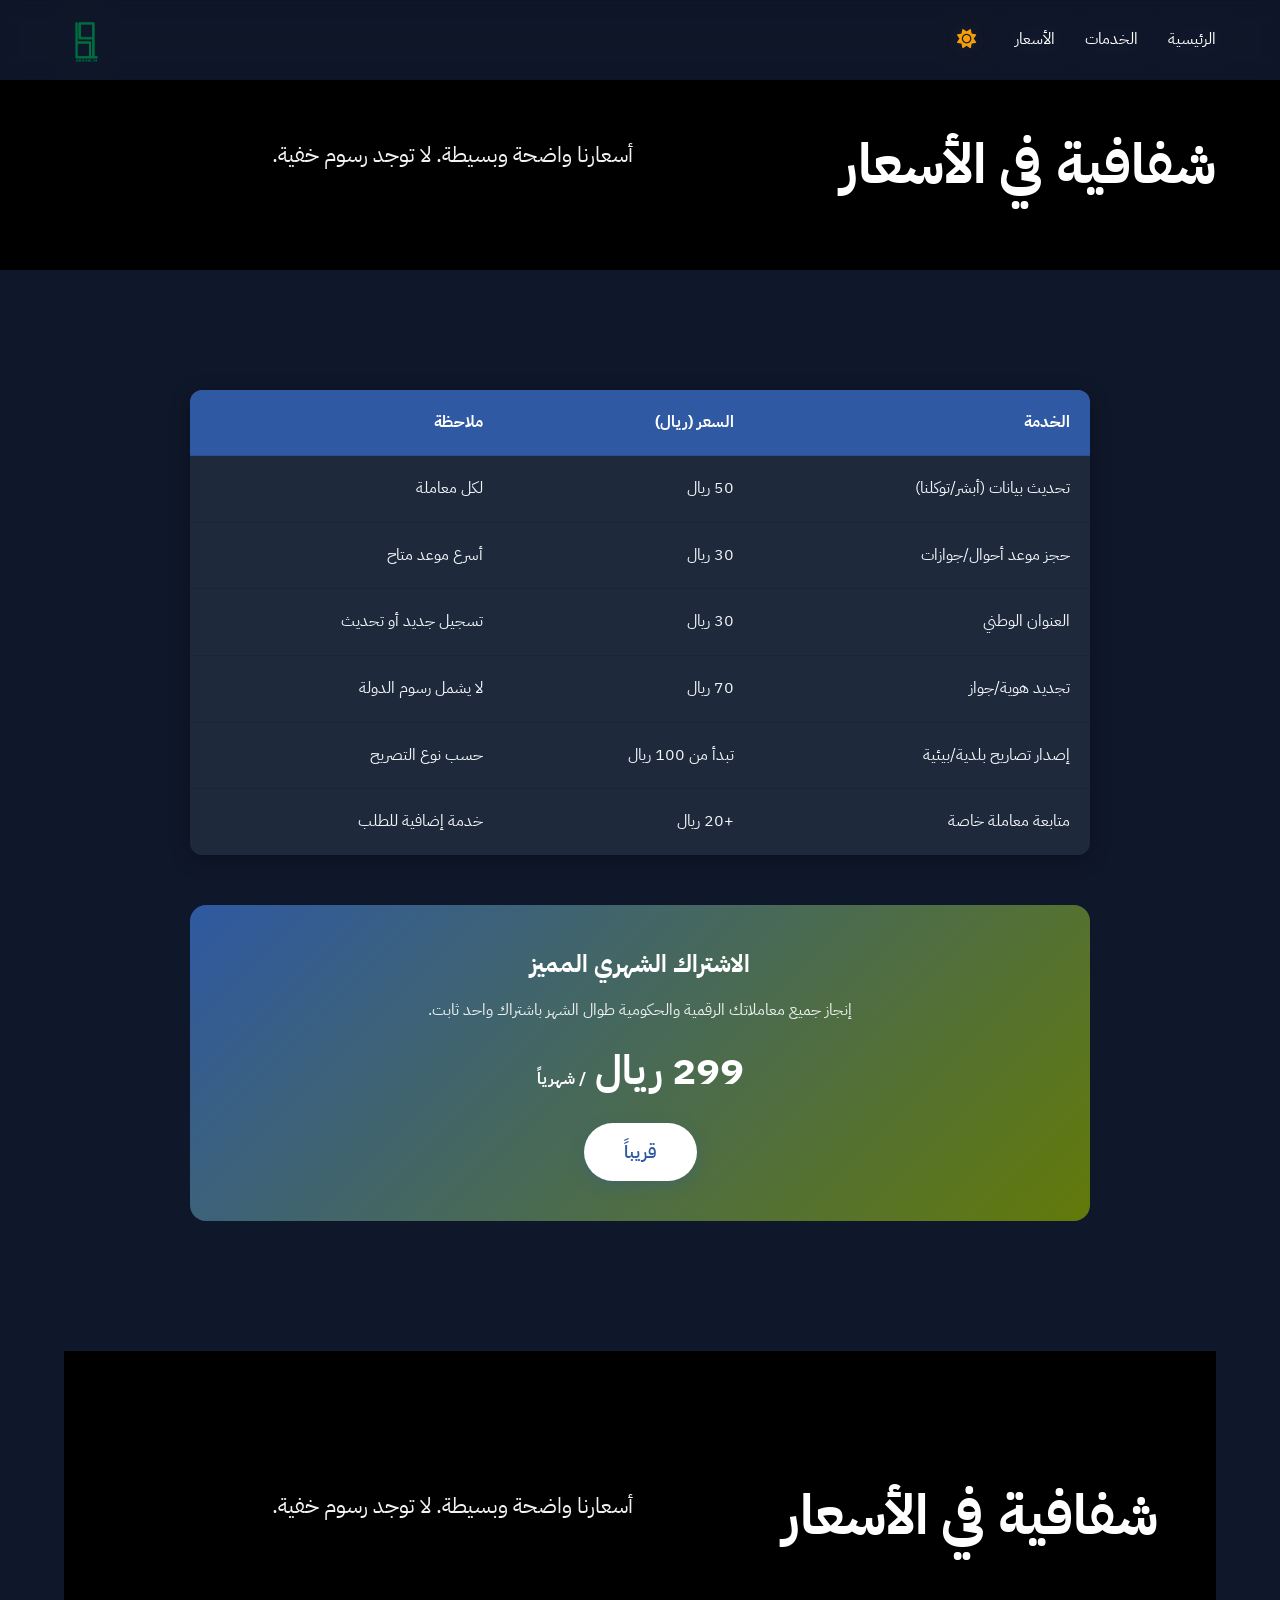
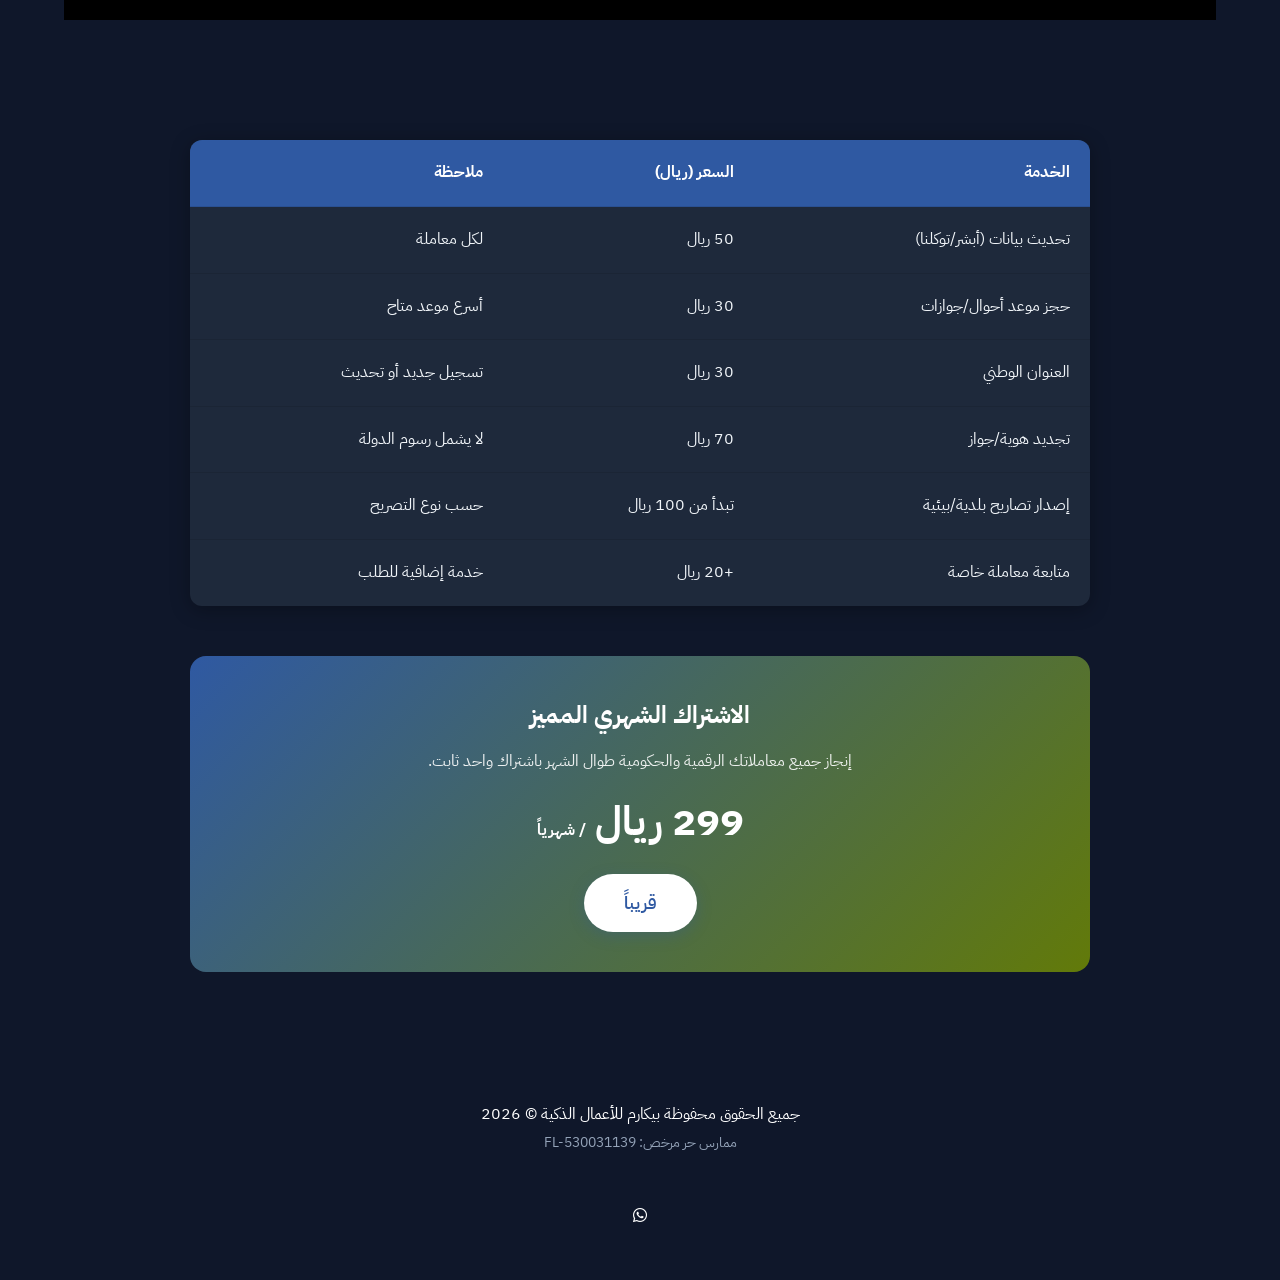
==== pricing.html @ df0f7568 "Initialize project: BICARM Platform MVP" ====
<!DOCTYPE html>
<html lang="ar">
<head>
    <meta charset="UTF-8">
    <meta name="viewport" content="width=device-width, initial-scale=1.0">
    <title>الأسعار | BICARM بيكارم</title>
    <link rel="stylesheet" href="assets/css/style.css">
    <link rel="stylesheet" href="https://cdnjs.cloudflare.com/ajax/libs/font-awesome/6.4.2/css/all.min.css">
    <style>
        table {
            width: 100%;
            border-collapse: collapse;
            margin: 40px 0;
            background: var(--card-bg);
            border-radius: 12px;
            overflow: hidden;
            box-shadow: var(--shadow);
        }
        th, td {
            padding: 20px;
            text-align: right;
            border-bottom: 1px solid rgba(0,0,0,0.1);
            color: var(--text-dark);
        }
        th {
            background-color: var(--primary-blue);
            color: white;
            font-weight: 700;
        }
        tr:last-child td {
            border-bottom: none;
        }
        .subscription-card {
            background: linear-gradient(135deg, var(--primary-blue) 0%, var(--primary-green) 100%);
            color: white;
            padding: 40px;
            border-radius: var(--radius);
            text-align: center;
            margin-top: 50px;
        }
    </style>
</head>
<body>
    <nav>
        <div class="nav-links">
            <a href="index.html">الرئيسية</a>
            <a href="services.html">الخدمات</a>
            <a href="pricing.html">الأسعار</a>
            <button id="theme-toggle" class="theme-toggle-btn" title="تبديل الوضع الليلي">
                <i class="fas fa-moon"></i>
                <i class="fas fa-sun"></i>
            </button>
        </div>
        <a href="index.html" class="logo"><img src="assets/images/logo.png" alt="BICARM بيكارم"></a>
    </nav>

    <section class="hero" style="min-height: auto; padding: 120px 5% 40px;">
        <h1>شفافية في الأسعار</h1>
        <p>أسعارنا واضحة وبسيطة. لا توجد رسوم خفية.</p>
    </section>

    <section id="pricing-table">
        <div style="max-width: 900px; margin: 0 auto;">
            <table>
                <thead>
                    <tr>
                        <th>الخدمة</th>
                        <th>السعر (ريال)</th>
                        <th>ملاحظة</th>
                    </tr>
                </thead>
                <tbody>
                    <tr>
                        <td>تحديث بيانات (أبشر/توكلنا)</td>
                        <td>50 ريال</td>
                        <td>لكل معاملة</td>
                    </tr>
                    <tr>
                        <td>حجز موعد أحوال/جوازات</td>
                        <td>30 ريال</td>
                        <td>أسرع موعد متاح</td>
                    </tr>
                    <tr>
                        <td>العنوان الوطني</td>
                        <td>30 ريال</td>
                        <td>تسجيل جديد أو تحديث</td>
                    </tr>
                    <tr>
                        <td>تجديد هوية/جواز</td>
                        <td>70 ريال</td>
                        <td>لا يشمل رسوم الدولة</td>
                    </tr>
                    <tr>
                        <td>إصدار تصاريح بلدية/بيئية</td>
                        <td>تبدأ من 100 ريال</td>
                        <td>حسب نوع التصريح</td>
                    </tr>
                    <tr>
                        <td>متابعة معاملة خاصة</td>
                        <td>+20 ريال</td>
                        <td>خدمة إضافية للطلب</td>
                    </tr>
                </tbody>
            </table>

            <div class="subscription-card">
                <h2>الاشتراك الشهري المميز</h2>
                <p style="color: rgba(255,255,255,0.9); margin: 15px 0;">إنجاز جميع معاملاتك الرقمية والحكومية طوال الشهر باشتراك واحد ثابت.</p>
                <div style="font-size: 2.5rem; font-weight: 800; margin-bottom: 20px;">299 ريال <span style="font-size: 1rem;">/ شهرياً</span></div>
                <div class="btn btn-primary" style="background: white; color: var(--primary-blue);">قريباً</div>
            </div>
        </div>
    </section>

    <footer>
<!DOCTYPE html>
<html lang="ar">
<head>
    <meta charset="UTF-8">
    <meta name="viewport" content="width=device-width, initial-scale=1.0">
    <title>الأسعار | BICARM بيكارم</title>
    
    <!-- SEO & Social Media Metadata -->
    <meta name="description" content="شفافية في الأسعار لجميع الخدمات الرقمية.">
    <meta property="og:title" content="الأسعار | BICARM بيكارم">
    <meta property="og:image" content="assets/images/logo.png">
    
    <link rel="stylesheet" href="assets/css/style.css">
    <link rel="stylesheet" href="https://cdnjs.cloudflare.com/ajax/libs/font-awesome/6.4.2/css/all.min.css">
    <style>
        table {
            width: 100%;
            border-collapse: collapse;
            margin: 40px 0;
            background: var(--card-bg);
            border-radius: 12px;
            overflow: hidden;
            box-shadow: var(--shadow);
        }
        th, td {
            padding: 20px;
            text-align: right;
            border-bottom: 1px solid rgba(0,0,0,0.1);
            color: var(--text-dark);
        }
        th {
            background-color: var(--primary-blue);
            color: white;
            font-weight: 700;
        }
        tr:last-child td {
            border-bottom: none;
        }
        .subscription-card {
            background: linear-gradient(135deg, var(--primary-blue) 0%, var(--primary-green) 100%);
            color: white;
            padding: 40px;
            border-radius: var(--radius);
            text-align: center;
            margin-top: 50px;
        }
    </style>
</head>
<body>
    <nav>
        <div class="nav-links">
            <a href="index.html">الرئيسية</a>
            <a href="services.html">الخدمات</a>
            <a href="pricing.html">الأسعار</a>
            <button id="theme-toggle" class="theme-toggle-btn" title="تبديل الوضع الليلي">
                <i class="fas fa-moon"></i>
                <i class="fas fa-sun"></i>
            </button>
        </div>
        <a href="index.html" class="logo"><img src="assets/images/logo.png" alt="BICARM بيكارم"></a>
    </nav>

    <section class="hero" style="min-height: auto; padding: 120px 5% 40px;">
        <h1>شفافية في الأسعار</h1>
        <p>أسعارنا واضحة وبسيطة. لا توجد رسوم خفية.</p>
    </section>

    <section id="pricing-table">
        <div style="max-width: 900px; margin: 0 auto;">
            <table>
                <thead>
                    <tr>
                        <th>الخدمة</th>
                        <th>السعر (ريال)</th>
                        <th>ملاحظة</th>
                    </tr>
                </thead>
                <tbody>
                    <tr>
                        <td>تحديث بيانات (أبشر/توكلنا)</td>
                        <td>50 ريال</td>
                        <td>لكل معاملة</td>
                    </tr>
                    <tr>
                        <td>حجز موعد أحوال/جوازات</td>
                        <td>30 ريال</td>
                        <td>أسرع موعد متاح</td>
                    </tr>
                    <tr>
                        <td>العنوان الوطني</td>
                        <td>30 ريال</td>
                        <td>تسجيل جديد أو تحديث</td>
                    </tr>
                    <tr>
                        <td>تجديد هوية/جواز</td>
                        <td>70 ريال</td>
                        <td>لا يشمل رسوم الدولة</td>
                    </tr>
                    <tr>
                        <td>إصدار تصاريح بلدية/بيئية</td>
                        <td>تبدأ من 100 ريال</td>
                        <td>حسب نوع التصريح</td>
                    </tr>
                    <tr>
                        <td>متابعة معاملة خاصة</td>
                        <td>+20 ريال</td>
                        <td>خدمة إضافية للطلب</td>
                    </tr>
                </tbody>
            </table>

            <div class="subscription-card">
                <h2>الاشتراك الشهري المميز</h2>
                <p style="color: rgba(255,255,255,0.9); margin: 15px 0;">إنجاز جميع معاملاتك الرقمية والحكومية طوال الشهر باشتراك واحد ثابت.</p>
                <div style="font-size: 2.5rem; font-weight: 800; margin-bottom: 20px;">299 ريال <span style="font-size: 1rem;">/ شهرياً</span></div>
                <div class="btn btn-primary" style="background: white; color: var(--primary-blue);">قريباً</div>
            </div>
        </div>
    </section>

    <footer>
        <div class="footer-content">
            <p>جميع الحقوق محفوظة بيكارم للأعمال الذكية © 2026</p>
            <p style="font-size: 0.85rem; color: #94a3b8; margin-top: 5px;">ممارس حر مرخص: FL-530031139</p>
        </div>
    </footer>

    <script src="assets/js/main.js"></script>
    <a href="https://api.whatsapp.com/send?phone=966510072172&text=السلام%20عليكم%20بيكارم،%20أريد%20الاستفسار%20عن%20خدمة" class="whatsapp-float" target="_blank" title="تواصل معنا عبر الواتساب">
        <i class="fab fa-whatsapp"></i>
    </a>
</body>
</html>
---- assets/css/style.css ----
@import url('https://fonts.googleapis.com/css2?family=IBM+Plex+Sans+Arabic:wght@300;400;500;600;700&display=swap');

:root {
    --primary-blue: #2F59A2;
    --primary-green: #627A09;
    --accent-blue: #6D8BBD;
    --accent-green: #95A558;
    --light-bg: #0f172a; /* Default Dark Background */
    --white: #ffffff;
    --card-bg: #1e293b; /* Default Dark Card */
    --text-dark: #f1f5f9; /* Default Light Text */
    --text-light: #94a3b8;
    --glass-bg: rgba(15, 23, 42, 0.9);
    --shadow: 0 4px 20px rgba(0, 0, 0, 0.3);
    --shadow-hover: 0 10px 30px rgba(0, 0, 0, 0.4);
    --radius: 16px;
    --transition: all 0.3s cubic-bezier(0.4, 0, 0.2, 1);
}

[data-theme="light"] {
    --light-bg: #f8fafc;
    --card-bg: #ffffff;
    --text-dark: #1e293b;
    --text-light: #64748b;
    --glass-bg: rgba(255, 255, 255, 0.85);
    --shadow: 0 4px 20px rgba(0, 0, 0, 0.08);
    --shadow-hover: 0 10px 30px rgba(0, 0, 0, 0.12);
}

* {
    margin: 0;
    padding: 0;
    box-sizing: border-box;
}

body {
    font-family: 'IBM Plex Sans Arabic', sans-serif;
    direction: rtl;
    background-color: var(--light-bg);
    color: var(--text-dark);
    line-height: 1.6;
    overflow-x: hidden;
}

a {
    text-decoration: none;
    color: inherit;
    transition: var(--transition);
}

nav {
    position: fixed;
    top: 0;
    left: 0;
    right: 0;
    height: 80px;
    background: var(--glass-bg);
    backdrop-filter: blur(10px);
    display: flex;
    align-items: center;
    justify-content: space-between;
    padding: 0 5%;
    z-index: 1000;
    box-shadow: 0 2px 10px rgba(0,0,0,0.05);
    /* In RTL, items flow Right to Left. First item is Right, Second is Left. */
}

.logo img {
    height: 45px;
    width: auto;
    object-fit: contain;
    display: block;
}

.nav-links {
    display: flex;
    gap: 30px;
    align-items: center;
}

.logo img {
    height: 45px;
    width: auto;
    object-fit: contain;
    display: block;
}

.nav-links a:hover {
    color: var(--primary-blue);
}

/* --- Theme Toggle --- */
.theme-toggle-btn {
    background: none;
    border: none;
    color: var(--text-dark);
    font-size: 1.2rem;
    cursor: pointer;
    padding: 8px;
    border-radius: 50%;
    display: flex;
    align-items: center;
    justify-content: center;
    transition: var(--transition);
    border: 1px solid rgba(0,0,0,0.1);
}

[data-theme="light"] .theme-toggle-btn {
    border-color: rgba(0,0,0,0.1);
}

.theme-toggle-btn:hover {
    background: rgba(0,0,0,0.05);
}

[data-theme="light"] .theme-toggle-btn:hover {
    background: rgba(0,0,0,0.05);
}

.theme-toggle-btn .fa-sun { display: block; color: #f59e0b; }
.theme-toggle-btn .fa-moon { display: none; }

[data-theme="light"] .theme-toggle-btn .fa-sun { display: none; }
[data-theme="light"] .theme-toggle-btn .fa-moon { display: block; color: var(--text-dark); }

/* --- Hero Section --- */
.hero {
    padding: 180px 5% 120px;
    background: #000; /* Fallback */
    text-align: center;
    position: relative;
    overflow: hidden;
    min-height: 90vh; /* Premium tall hero */
    display: flex;
    align-items: center;
    justify-content: center;
}

.video-background {
    position: absolute;
    top: 50%;
    left: 50%;
    min-width: 100%;
    min-height: 100%;
    width: auto;
    height: auto;
    z-index: 1;
    transform: translate(-50%, -50%);
    pointer-events: none;
}

.video-background iframe {
    position: absolute;
    top: 0;
    left: 0;
    width: 100%;
    height: 100%;
    border: none;
}

@media (min-aspect-ratio: 16/9) {
    .video-background iframe {
        width: 100vw;
        height: 56.25vw;
    }
}

@media (max-aspect-ratio: 16/9) {
    .video-background iframe {
        width: 177.78vh;
        height: 100vh;
    }
}

.hero-overlay {
    position: absolute;
    top: 0;
    left: 0;
    width: 100%;
    height: 100%;
    background: linear-gradient(rgba(15, 23, 42, 0.8), rgba(15, 23, 42, 0.4));
    z-index: 2;
}

.hero-content {
    position: relative;
    z-index: 3;
    width: 100%;
}

.hero h1 {
    font-size: 3.5rem;
    font-weight: 700;
    margin-bottom: 20px;
    color: #ffffff;
    text-shadow: 0 4px 15px rgba(0,0,0,0.5);
}

.hero p {
    font-size: 1.4rem;
    color: rgba(255, 255, 255, 0.95);
    max-width: 850px;
    margin: 0 auto 40px;
    text-shadow: 0 2px 10px rgba(0,0,0,0.2);
}

/* --- Buttons --- */
.btn {
    display: inline-block;
    padding: 15px 40px;
    border-radius: 50px;
    font-weight: 600;
    cursor: pointer;
    transition: var(--transition);
    border: none;
    font-size: 1.1rem;
    text-align: center;
}

.btn-primary {
    background-color: var(--primary-blue);
    color: var(--white);
    box-shadow: 0 4px 15px rgba(47, 89, 162, 0.3);
}

.btn-primary:hover {
    transform: translateY(-3px);
    box-shadow: 0 8px 25px rgba(47, 89, 162, 0.4);
}

.btn-green {
    background-color: var(--primary-green);
    color: var(--white);
    box-shadow: 0 4px 15px rgba(98, 122, 9, 0.3);
}

.btn-green:hover {
    transform: translateY(-3px);
    box-shadow: 0 8px 25px rgba(98, 122, 9, 0.4);
}

.btn-large {
    padding: 20px 50px;
    font-size: 1.4rem;
}

/* --- Raed Badge (Trust Section) --- */
.trust-banner {
    background: var(--card-bg);
    padding: 20px 5%;
    display: flex;
    justify-content: center;
    align-items: center;
    gap: 40px;
    border-bottom: 1px solid rgba(0,0,0,0.05);
}

[data-theme="dark"] .trust-banner {
    border-color: rgba(255,255,255,0.05);
}

.raed-badge, .maroof-badge {
    display: flex;
    align-items: center;
    gap: 15px;
    padding: 10px 25px;
    border-radius: 50px;
    font-weight: 700;
    transition: var(--transition);
}

[data-theme="light"] .raed-badge {
    background: linear-gradient(135deg, #f0fdf4 0%, #dcfce7 100%);
    border-color: #86efac;
    color: #166534;
}

.raed-badge {
    background: linear-gradient(135deg, #064e3b 0%, #065f46 100%);
    border: 1px solid #059669;
    color: #ecfdf5;
}

[data-theme="light"] .maroof-badge {
    background: linear-gradient(135deg, #fffbeb 0%, #fef3c7 100%);
    border-color: #fcd34d;
    color: #92400e;
}

.maroof-badge {
    background: linear-gradient(135deg, #78350f 0%, #92400e 100%);
    border: 1px solid #d97706;
    color: #fffbeb;
}

.raed-badge:hover, .maroof-badge:hover {
    transform: scale(1.05);
    box-shadow: 0 4px 15px rgba(0, 0, 0, 0.05);
}

.raed-badge i { color: #22c55e; }
.maroof-badge i { color: #f59e0b; }
section {
    padding: 80px 5%;
}

.section-title {
    text-align: center;
    font-size: 2.2rem;
    font-weight: 700;
    margin-bottom: 50px;
    position: relative;
    color: var(--accent-blue);
}

[data-theme="light"] .section-title {
    color: var(--primary-blue);
}

.section-title::after {
    content: '';
    display: block;
    width: 60px;
    height: 4px;
    background: var(--primary-green);
    margin: 10px auto 0;
    border-radius: 2px;
}

/* --- Feature Cards / Service Cards --- */
.grid {
    display: grid;
    grid-template-columns: repeat(auto-fit, minmax(300px, 1fr));
    gap: 30px;
}

.card {
    background: var(--card-bg);
    padding: 40px;
    border-radius: var(--radius);
    box-shadow: var(--shadow);
    transition: var(--transition);
    border: 1px solid rgba(255,255,255,0.05);
}

[data-theme="light"] .card {
    background: var(--card-bg);
    border-color: rgba(0,0,0,0.05);
}

.card:hover {
    transform: translateY(-10px);
    box-shadow: var(--shadow-hover);
}

.card h3 {
    margin-bottom: 15px;
    color: var(--accent-blue);
}

[data-theme="light"] .card h3 {
    color: var(--primary-blue);
}

.card .price {
    font-size: 1.5rem;
    font-weight: 700;
    color: var(--primary-green);
    margin: 20px 0;
}

/* --- How it Works --- */
.steps {
    display: flex;
    justify-content: center;
    gap: 40px;
    flex-wrap: wrap;
}

.step {
    flex: 1;
    min-width: 250px;
    text-align: center;
    position: relative;
}

.step-num {
    width: 60px;
    height: 60px;
    background: var(--primary-blue);
    color: white;
    font-size: 1.5rem;
    font-weight: 700;
    border-radius: 50%;
    display: flex;
    align-items: center;
    justify-content: center;
    margin: 0 auto 20px;
}

/* --- Form --- */
.form-container {
    max-width: 600px;
    margin: 0 auto;
    background: var(--card-bg);
    padding: 40px;
    border-radius: var(--radius);
    box-shadow: var(--shadow);
}

.form-group {
    margin-bottom: 25px;
}

.form-group label {
    display: block;
    margin-bottom: 8px;
    font-weight: 600;
}

.form-group input, .form-group textarea, .form-group select {
    width: 100%;
    padding: 15px;
    border: 1px solid rgba(255,255,255,0.1);
    background: var(--light-bg);
    color: var(--text-dark);
    border-radius: 12px;
    font-size: 1rem;
    font-family: inherit;
    transition: var(--transition);
}

[data-theme="light"] .form-group input, 
[data-theme="light"] .form-group textarea, 
[data-theme="light"] .form-group select {
    border-color: rgba(0,0,0,0.1);
}

.form-group input:focus {
    outline: none;
    border-color: var(--primary-blue);
}

/* --- Upsell Section --- */
.upsell {
    background: var(--light-bg);
    padding: 20px;
    border-radius: 12px;
    margin-bottom: 25px;
    border-right: 4px solid var(--primary-green);
    border: 1px solid rgba(255,255,255,0.05);
}

[data-theme="light"] .upsell {
    border-color: rgba(0,0,0,0.05);
}

/* --- Trust elements --- */
.trust-badge {
    display: flex;
    align-items: center;
    gap: 10px;
    font-size: 0.9rem;
    color: var(--text-light);
    margin-top: 10px;
}

/* --- Footer --- */
footer {
    background: #0f172a;
    color: white;
    padding: 50px 5%;
    text-align: center;
}

.footer-content {
    max-width: 1200px;
    margin: 0 auto;
}

.footer-links {
    margin: 20px 0;
    display: flex;
    justify-content: center;
    gap: 20px;
}

/* --- Responsive --- */
@media (max-width: 768px) {
    nav {
        height: 70px;
        padding: 0 3%;
    }

/* --- Responsive --- */
@media (max-width: 768px) {
    nav {
        height: 70px;
        padding: 0 3%;
    }

    .nav-links {
        gap: 15px;
    }

    .nav-links a:not(.btn) {
        display: none; /* Hide text links */
    }

    .nav-links a.btn {
        display: inline-block !important; /* Ensure Order button is ALWAYS visible */
        padding: 10px 15px;
        font-size: 0.9rem;
    }

    .hero {
        padding: 120px 5% 60px;
    }

    .hero h1 {
        font-size: 2.2rem;
    }

    .hero p {
        font-size: 1.1rem;
    }

    .hero {
        min-height: 70vh;
        padding: 120px 5% 60px;
        background: #000;
    }

    .btn-large {
        padding: 15px 30px;
        font-size: 1.2rem;
        width: 100%;
        margin-bottom: 10px;
    }

    .hero-buttons {
        display: flex;
        flex-direction: column;
    }

    .btn-green {
        margin-right: 0 !important;
    }

    .trust-banner {
        flex-direction: column; /* Stack badges vertically */
        gap: 10px;
        padding: 20px;
    }
}

/* --- Floating WhatsApp Button --- */
.whatsapp-float {
    position: fixed;
    bottom: 30px;
    right: 30px;
    width: 65px;
    height: 65px;
    background-color: #25d366;
    color: #FFF;
    border-radius: 50px;
    text-align: center;
    font-size: 30px;
    box-shadow: 0 4px 20px rgba(0,0,0,0.3);
    z-index: 9999;
    display: flex;
    align-items: center;
    justify-content: center;
    transition: var(--transition);
    animation: pulse-whatsapp 2s infinite;
}

.whatsapp-float:hover {
    transform: scale(1.1) translateY(-5px);
    color: #FFF;
    filter: brightness(1.1);
}

@keyframes pulse-whatsapp {
    0% {
        box-shadow: 0 0 0 0 rgba(37, 211, 102, 0.7);
    }
    70% {
        box-shadow: 0 0 0 20px rgba(37, 211, 102, 0);
    }
    100% {
        box-shadow: 0 0 0 0 rgba(37, 211, 102, 0);
    }
}

@media (max-width: 768px) {
    .whatsapp-float {
        bottom: 20px;
        right: 20px;
        width: 55px;
        height: 55px;
        font-size: 25px;
    }
}

    .raed-badge, .maroof-badge {
        font-size: 0.8rem;
        padding: 8px 15px;
        width: 100%;
        justify-content: center;
    }

    section {
        padding: 60px 5%;
    }

    .section-title {
        font-size: 1.8rem;
    }
}
---- assets/css/style.css ----
@import url('https://fonts.googleapis.com/css2?family=IBM+Plex+Sans+Arabic:wght@300;400;500;600;700&display=swap');

:root {
    --primary-blue: #2F59A2;
    --primary-green: #627A09;
    --accent-blue: #6D8BBD;
    --accent-green: #95A558;
    --light-bg: #0f172a; /* Default Dark Background */
    --white: #ffffff;
    --card-bg: #1e293b; /* Default Dark Card */
    --text-dark: #f1f5f9; /* Default Light Text */
    --text-light: #94a3b8;
    --glass-bg: rgba(15, 23, 42, 0.9);
    --shadow: 0 4px 20px rgba(0, 0, 0, 0.3);
    --shadow-hover: 0 10px 30px rgba(0, 0, 0, 0.4);
    --radius: 16px;
    --transition: all 0.3s cubic-bezier(0.4, 0, 0.2, 1);
}

[data-theme="light"] {
    --light-bg: #f8fafc;
    --card-bg: #ffffff;
    --text-dark: #1e293b;
    --text-light: #64748b;
    --glass-bg: rgba(255, 255, 255, 0.85);
    --shadow: 0 4px 20px rgba(0, 0, 0, 0.08);
    --shadow-hover: 0 10px 30px rgba(0, 0, 0, 0.12);
}

* {
    margin: 0;
    padding: 0;
    box-sizing: border-box;
}

body {
    font-family: 'IBM Plex Sans Arabic', sans-serif;
    direction: rtl;
    background-color: var(--light-bg);
    color: var(--text-dark);
    line-height: 1.6;
    overflow-x: hidden;
}

a {
    text-decoration: none;
    color: inherit;
    transition: var(--transition);
}

nav {
    position: fixed;
    top: 0;
    left: 0;
    right: 0;
    height: 80px;
    background: var(--glass-bg);
    backdrop-filter: blur(10px);
    display: flex;
    align-items: center;
    justify-content: space-between;
    padding: 0 5%;
    z-index: 1000;
    box-shadow: 0 2px 10px rgba(0,0,0,0.05);
    /* In RTL, items flow Right to Left. First item is Right, Second is Left. */
}

.logo img {
    height: 45px;
    width: auto;
    object-fit: contain;
    display: block;
}

.nav-links {
    display: flex;
    gap: 30px;
    align-items: center;
}

.logo img {
    height: 45px;
    width: auto;
    object-fit: contain;
    display: block;
}

.nav-links a:hover {
    color: var(--primary-blue);
}

/* --- Theme Toggle --- */
.theme-toggle-btn {
    background: none;
    border: none;
    color: var(--text-dark);
    font-size: 1.2rem;
    cursor: pointer;
    padding: 8px;
    border-radius: 50%;
    display: flex;
    align-items: center;
    justify-content: center;
    transition: var(--transition);
    border: 1px solid rgba(0,0,0,0.1);
}

[data-theme="light"] .theme-toggle-btn {
    border-color: rgba(0,0,0,0.1);
}

.theme-toggle-btn:hover {
    background: rgba(0,0,0,0.05);
}

[data-theme="light"] .theme-toggle-btn:hover {
    background: rgba(0,0,0,0.05);
}

.theme-toggle-btn .fa-sun { display: block; color: #f59e0b; }
.theme-toggle-btn .fa-moon { display: none; }

[data-theme="light"] .theme-toggle-btn .fa-sun { display: none; }
[data-theme="light"] .theme-toggle-btn .fa-moon { display: block; color: var(--text-dark); }

/* --- Hero Section --- */
.hero {
    padding: 180px 5% 120px;
    background: #000; /* Fallback */
    text-align: center;
    position: relative;
    overflow: hidden;
    min-height: 90vh; /* Premium tall hero */
    display: flex;
    align-items: center;
    justify-content: center;
}

.video-background {
    position: absolute;
    top: 50%;
    left: 50%;
    min-width: 100%;
    min-height: 100%;
    width: auto;
    height: auto;
    z-index: 1;
    transform: translate(-50%, -50%);
    pointer-events: none;
}

.video-background iframe {
    position: absolute;
    top: 0;
    left: 0;
    width: 100%;
    height: 100%;
    border: none;
}

@media (min-aspect-ratio: 16/9) {
    .video-background iframe {
        width: 100vw;
        height: 56.25vw;
    }
}

@media (max-aspect-ratio: 16/9) {
    .video-background iframe {
        width: 177.78vh;
        height: 100vh;
    }
}

.hero-overlay {
    position: absolute;
    top: 0;
    left: 0;
    width: 100%;
    height: 100%;
    background: linear-gradient(rgba(15, 23, 42, 0.8), rgba(15, 23, 42, 0.4));
    z-index: 2;
}

.hero-content {
    position: relative;
    z-index: 3;
    width: 100%;
}

.hero h1 {
    font-size: 3.5rem;
    font-weight: 700;
    margin-bottom: 20px;
    color: #ffffff;
    text-shadow: 0 4px 15px rgba(0,0,0,0.5);
}

.hero p {
    font-size: 1.4rem;
    color: rgba(255, 255, 255, 0.95);
    max-width: 850px;
    margin: 0 auto 40px;
    text-shadow: 0 2px 10px rgba(0,0,0,0.2);
}

/* --- Buttons --- */
.btn {
    display: inline-block;
    padding: 15px 40px;
    border-radius: 50px;
    font-weight: 600;
    cursor: pointer;
    transition: var(--transition);
    border: none;
    font-size: 1.1rem;
    text-align: center;
}

.btn-primary {
    background-color: var(--primary-blue);
    color: var(--white);
    box-shadow: 0 4px 15px rgba(47, 89, 162, 0.3);
}

.btn-primary:hover {
    transform: translateY(-3px);
    box-shadow: 0 8px 25px rgba(47, 89, 162, 0.4);
}

.btn-green {
    background-color: var(--primary-green);
    color: var(--white);
    box-shadow: 0 4px 15px rgba(98, 122, 9, 0.3);
}

.btn-green:hover {
    transform: translateY(-3px);
    box-shadow: 0 8px 25px rgba(98, 122, 9, 0.4);
}

.btn-large {
    padding: 20px 50px;
    font-size: 1.4rem;
}

/* --- Raed Badge (Trust Section) --- */
.trust-banner {
    background: var(--card-bg);
    padding: 20px 5%;
    display: flex;
    justify-content: center;
    align-items: center;
    gap: 40px;
    border-bottom: 1px solid rgba(0,0,0,0.05);
}

[data-theme="dark"] .trust-banner {
    border-color: rgba(255,255,255,0.05);
}

.raed-badge, .maroof-badge {
    display: flex;
    align-items: center;
    gap: 15px;
    padding: 10px 25px;
    border-radius: 50px;
    font-weight: 700;
    transition: var(--transition);
}

[data-theme="light"] .raed-badge {
    background: linear-gradient(135deg, #f0fdf4 0%, #dcfce7 100%);
    border-color: #86efac;
    color: #166534;
}

.raed-badge {
    background: linear-gradient(135deg, #064e3b 0%, #065f46 100%);
    border: 1px solid #059669;
    color: #ecfdf5;
}

[data-theme="light"] .maroof-badge {
    background: linear-gradient(135deg, #fffbeb 0%, #fef3c7 100%);
    border-color: #fcd34d;
    color: #92400e;
}

.maroof-badge {
    background: linear-gradient(135deg, #78350f 0%, #92400e 100%);
    border: 1px solid #d97706;
    color: #fffbeb;
}

.raed-badge:hover, .maroof-badge:hover {
    transform: scale(1.05);
    box-shadow: 0 4px 15px rgba(0, 0, 0, 0.05);
}

.raed-badge i { color: #22c55e; }
.maroof-badge i { color: #f59e0b; }
section {
    padding: 80px 5%;
}

.section-title {
    text-align: center;
    font-size: 2.2rem;
    font-weight: 700;
    margin-bottom: 50px;
    position: relative;
    color: var(--accent-blue);
}

[data-theme="light"] .section-title {
    color: var(--primary-blue);
}

.section-title::after {
    content: '';
    display: block;
    width: 60px;
    height: 4px;
    background: var(--primary-green);
    margin: 10px auto 0;
    border-radius: 2px;
}

/* --- Feature Cards / Service Cards --- */
.grid {
    display: grid;
    grid-template-columns: repeat(auto-fit, minmax(300px, 1fr));
    gap: 30px;
}

.card {
    background: var(--card-bg);
    padding: 40px;
    border-radius: var(--radius);
    box-shadow: var(--shadow);
    transition: var(--transition);
    border: 1px solid rgba(255,255,255,0.05);
}

[data-theme="light"] .card {
    background: var(--card-bg);
    border-color: rgba(0,0,0,0.05);
}

.card:hover {
    transform: translateY(-10px);
    box-shadow: var(--shadow-hover);
}

.card h3 {
    margin-bottom: 15px;
    color: var(--accent-blue);
}

[data-theme="light"] .card h3 {
    color: var(--primary-blue);
}

.card .price {
    font-size: 1.5rem;
    font-weight: 700;
    color: var(--primary-green);
    margin: 20px 0;
}

/* --- How it Works --- */
.steps {
    display: flex;
    justify-content: center;
    gap: 40px;
    flex-wrap: wrap;
}

.step {
    flex: 1;
    min-width: 250px;
    text-align: center;
    position: relative;
}

.step-num {
    width: 60px;
    height: 60px;
    background: var(--primary-blue);
    color: white;
    font-size: 1.5rem;
    font-weight: 700;
    border-radius: 50%;
    display: flex;
    align-items: center;
    justify-content: center;
    margin: 0 auto 20px;
}

/* --- Form --- */
.form-container {
    max-width: 600px;
    margin: 0 auto;
    background: var(--card-bg);
    padding: 40px;
    border-radius: var(--radius);
    box-shadow: var(--shadow);
}

.form-group {
    margin-bottom: 25px;
}

.form-group label {
    display: block;
    margin-bottom: 8px;
    font-weight: 600;
}

.form-group input, .form-group textarea, .form-group select {
    width: 100%;
    padding: 15px;
    border: 1px solid rgba(255,255,255,0.1);
    background: var(--light-bg);
    color: var(--text-dark);
    border-radius: 12px;
    font-size: 1rem;
    font-family: inherit;
    transition: var(--transition);
}

[data-theme="light"] .form-group input, 
[data-theme="light"] .form-group textarea, 
[data-theme="light"] .form-group select {
    border-color: rgba(0,0,0,0.1);
}

.form-group input:focus {
    outline: none;
    border-color: var(--primary-blue);
}

/* --- Upsell Section --- */
.upsell {
    background: var(--light-bg);
    padding: 20px;
    border-radius: 12px;
    margin-bottom: 25px;
    border-right: 4px solid var(--primary-green);
    border: 1px solid rgba(255,255,255,0.05);
}

[data-theme="light"] .upsell {
    border-color: rgba(0,0,0,0.05);
}

/* --- Trust elements --- */
.trust-badge {
    display: flex;
    align-items: center;
    gap: 10px;
    font-size: 0.9rem;
    color: var(--text-light);
    margin-top: 10px;
}

/* --- Footer --- */
footer {
    background: #0f172a;
    color: white;
    padding: 50px 5%;
    text-align: center;
}

.footer-content {
    max-width: 1200px;
    margin: 0 auto;
}

.footer-links {
    margin: 20px 0;
    display: flex;
    justify-content: center;
    gap: 20px;
}

/* --- Responsive --- */
@media (max-width: 768px) {
    nav {
        height: 70px;
        padding: 0 3%;
    }

/* --- Responsive --- */
@media (max-width: 768px) {
    nav {
        height: 70px;
        padding: 0 3%;
    }

    .nav-links {
        gap: 15px;
    }

    .nav-links a:not(.btn) {
        display: none; /* Hide text links */
    }

    .nav-links a.btn {
        display: inline-block !important; /* Ensure Order button is ALWAYS visible */
        padding: 10px 15px;
        font-size: 0.9rem;
    }

    .hero {
        padding: 120px 5% 60px;
    }

    .hero h1 {
        font-size: 2.2rem;
    }

    .hero p {
        font-size: 1.1rem;
    }

    .hero {
        min-height: 70vh;
        padding: 120px 5% 60px;
        background: #000;
    }

    .btn-large {
        padding: 15px 30px;
        font-size: 1.2rem;
        width: 100%;
        margin-bottom: 10px;
    }

    .hero-buttons {
        display: flex;
        flex-direction: column;
    }

    .btn-green {
        margin-right: 0 !important;
    }

    .trust-banner {
        flex-direction: column; /* Stack badges vertically */
        gap: 10px;
        padding: 20px;
    }
}

/* --- Floating WhatsApp Button --- */
.whatsapp-float {
    position: fixed;
    bottom: 30px;
    right: 30px;
    width: 65px;
    height: 65px;
    background-color: #25d366;
    color: #FFF;
    border-radius: 50px;
    text-align: center;
    font-size: 30px;
    box-shadow: 0 4px 20px rgba(0,0,0,0.3);
    z-index: 9999;
    display: flex;
    align-items: center;
    justify-content: center;
    transition: var(--transition);
    animation: pulse-whatsapp 2s infinite;
}

.whatsapp-float:hover {
    transform: scale(1.1) translateY(-5px);
    color: #FFF;
    filter: brightness(1.1);
}

@keyframes pulse-whatsapp {
    0% {
        box-shadow: 0 0 0 0 rgba(37, 211, 102, 0.7);
    }
    70% {
        box-shadow: 0 0 0 20px rgba(37, 211, 102, 0);
    }
    100% {
        box-shadow: 0 0 0 0 rgba(37, 211, 102, 0);
    }
}

@media (max-width: 768px) {
    .whatsapp-float {
        bottom: 20px;
        right: 20px;
        width: 55px;
        height: 55px;
        font-size: 25px;
    }
}

    .raed-badge, .maroof-badge {
        font-size: 0.8rem;
        padding: 8px 15px;
        width: 100%;
        justify-content: center;
    }

    section {
        padding: 60px 5%;
    }

    .section-title {
        font-size: 1.8rem;
    }
}
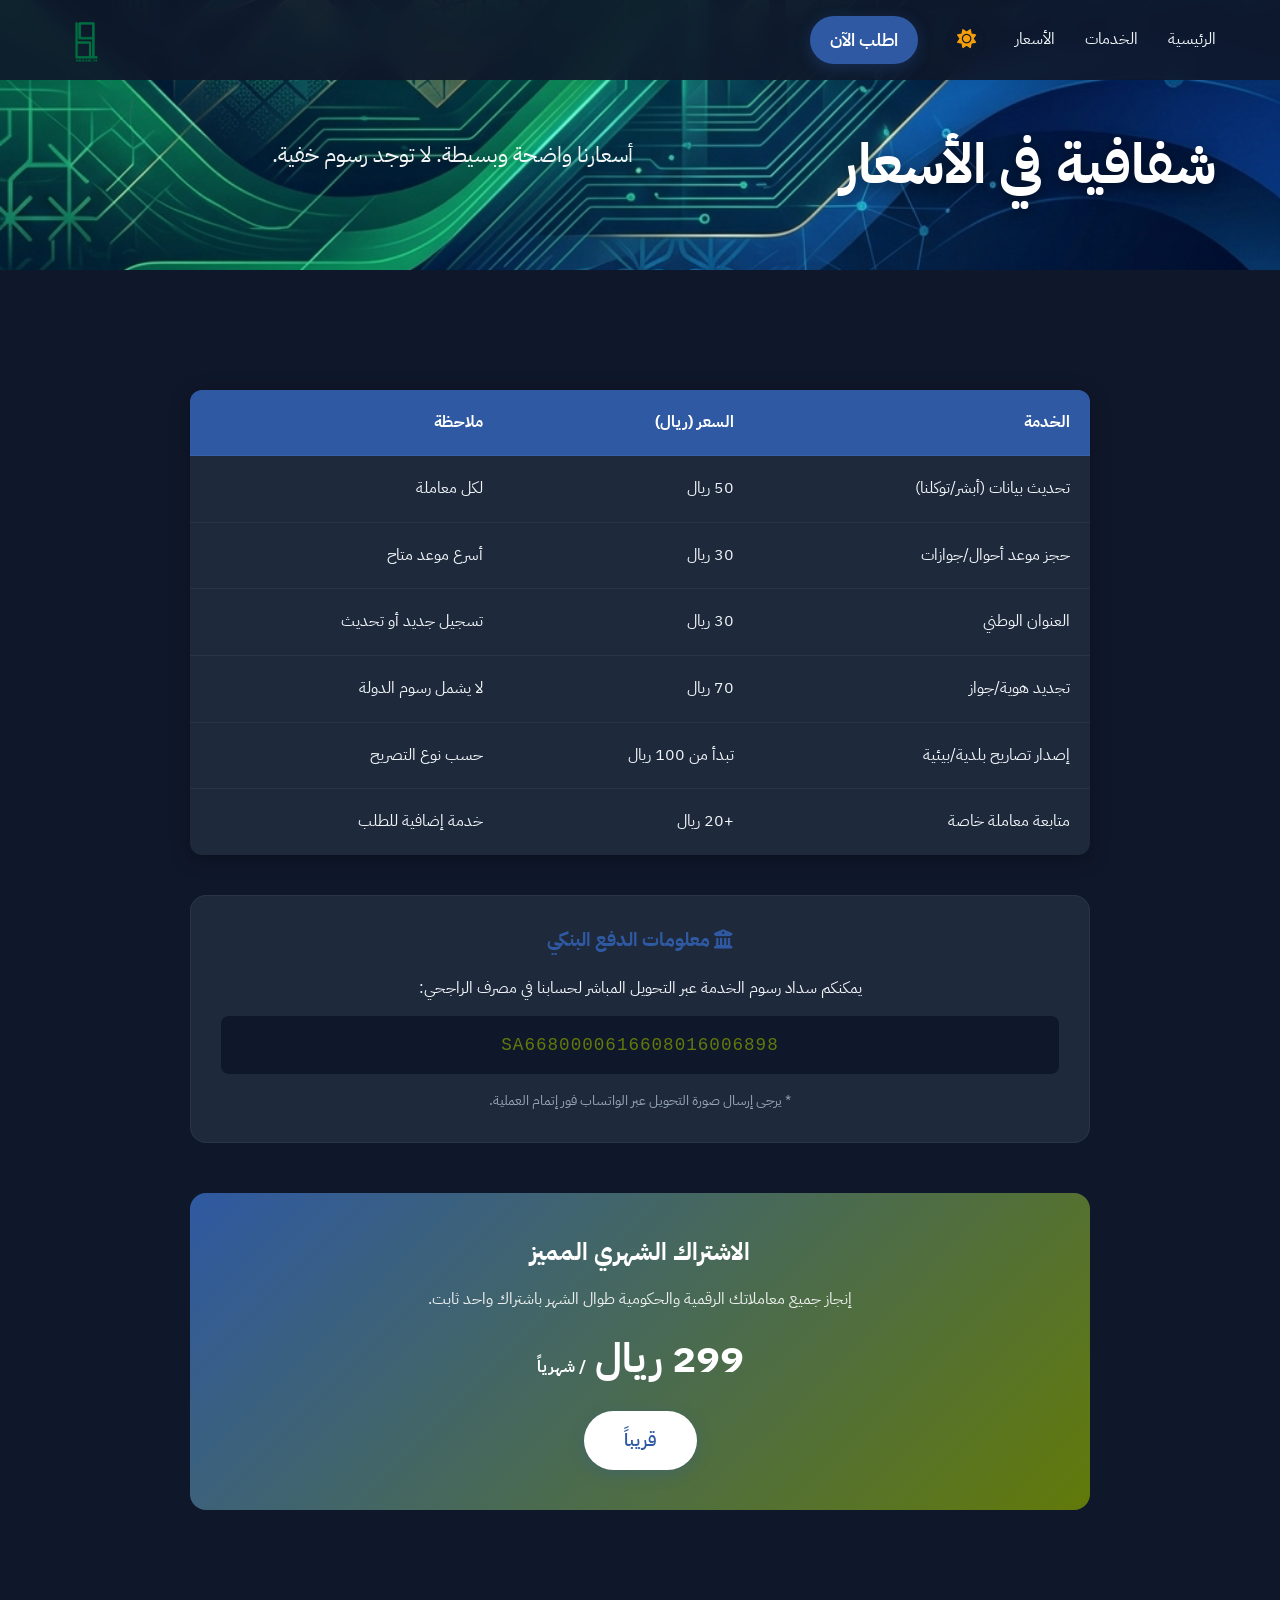
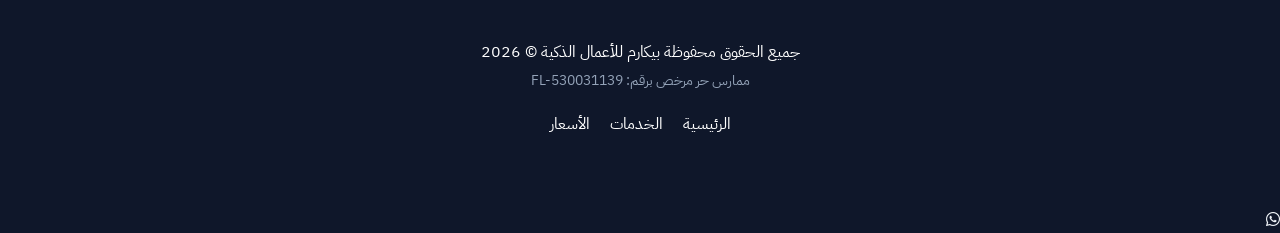
==== commit eb3ea6fd: "Update bank account details and clean up HTML structure" ====
--- a/pricing.html
+++ b/pricing.html
@@ -1,9 +1,16 @@
 <!DOCTYPE html>
 <html lang="ar">
+
 <head>
     <meta charset="UTF-8">
     <meta name="viewport" content="width=device-width, initial-scale=1.0">
     <title>الأسعار | BICARM بيكارم</title>
+
+    <!-- SEO & Metadata -->
+    <meta name="description" content="شفافية في الأسعار لجميع الخدمات الرقمية والحكومية عبر منصة بيكارم.">
+    <meta property="og:title" content="الأسعار | BICARM بيكارم">
+    <meta property="og:image" content="assets/images/logo.png">
+
     <link rel="stylesheet" href="assets/css/style.css">
     <link rel="stylesheet" href="https://cdnjs.cloudflare.com/ajax/libs/font-awesome/6.4.2/css/all.min.css">
     <style>
@@ -16,20 +23,30 @@
             overflow: hidden;
             box-shadow: var(--shadow);
         }
-        th, td {
+
+        th,
+        td {
             padding: 20px;
             text-align: right;
-            border-bottom: 1px solid rgba(0,0,0,0.1);
+            border-bottom: 1px solid rgba(255, 255, 255, 0.05);
             color: var(--text-dark);
         }
+
+        [data-theme="light"] th,
+        [data-theme="light"] td {
+            border-bottom: 1px solid rgba(0, 0, 0, 0.1);
+        }
+
         th {
             background-color: var(--primary-blue);
             color: white;
             font-weight: 700;
         }
+
         tr:last-child td {
             border-bottom: none;
         }
+
         .subscription-card {
             background: linear-gradient(135deg, var(--primary-blue) 0%, var(--primary-green) 100%);
             color: white;
@@ -38,8 +55,35 @@
             text-align: center;
             margin-top: 50px;
         }
+
+        .payment-box {
+            background: var(--card-bg);
+            padding: 30px;
+            border-radius: var(--radius);
+            margin-top: 40px;
+            border: 1px solid rgba(255, 255, 255, 0.05);
+            text-align: center;
+        }
+
+        [data-theme="light"] .payment-box {
+            border-color: rgba(0, 0, 0, 0.05);
+        }
+
+        .iban-text {
+            font-family: 'Courier New', Courier, monospace;
+            background: var(--light-bg);
+            padding: 15px;
+            border-radius: 8px;
+            display: block;
+            margin-top: 15px;
+            font-size: 1.1rem;
+            color: var(--primary-green);
+            letter-spacing: 1px;
+            word-break: break-all;
+        }
     </style>
 </head>
+
 <body>
     <nav>
         <div class="nav-links">
@@ -50,14 +94,15 @@
                 <i class="fas fa-moon"></i>
                 <i class="fas fa-sun"></i>
             </button>
+            <a href="request.html" class="btn btn-primary" style="padding: 10px 20px;">اطلب الآن</a>
         </div>
         <a href="index.html" class="logo"><img src="assets/images/logo.png" alt="BICARM بيكارم"></a>
     </nav>
 
-    <section class="hero" style="min-height: auto; padding: 120px 5% 40px;">
+    <header class="hero" style="min-height: auto; padding: 120px 5% 40px;">
         <h1>شفافية في الأسعار</h1>
         <p>أسعارنا واضحة وبسيطة. لا توجد رسوم خفية.</p>
-    </section>
+    </header>
 
     <section id="pricing-table">
         <div style="max-width: 900px; margin: 0 auto;">
@@ -103,126 +148,12 @@
                 </tbody>
             </table>
 
-            <div class="subscription-card">
-                <h2>الاشتراك الشهري المميز</h2>
-                <p style="color: rgba(255,255,255,0.9); margin: 15px 0;">إنجاز جميع معاملاتك الرقمية والحكومية طوال الشهر باشتراك واحد ثابت.</p>
-                <div style="font-size: 2.5rem; font-weight: 800; margin-bottom: 20px;">299 ريال <span style="font-size: 1rem;">/ شهرياً</span></div>
-                <div class="btn btn-primary" style="background: white; color: var(--primary-blue);">قريباً</div>
+            <div class="payment-box">
+                <h3 style="color: var(--primary-blue); margin-bottom: 20px;"><i class="fas fa-university"></i> معلومات الدفع البنكي</h3>
+                <p>يمكنكم سداد رسوم الخدمة عبر التحويل المباشر لحسابنا في مصرف الراجحي:</p>
+                <div class="iban-text">SA6680000616608016006898</div>
+                <p style="margin-top: 15px; font-size: 0.9rem; color: var(--text-light);">* يرجى إرسال صورة التحويل عبر الواتساب فور إتمام العملية.</p>
             </div>
-        </div>
-    </section>
-
-    <footer>
-<!DOCTYPE html>
-<html lang="ar">
-<head>
-    <meta charset="UTF-8">
-    <meta name="viewport" content="width=device-width, initial-scale=1.0">
-    <title>الأسعار | BICARM بيكارم</title>
-    
-    <!-- SEO & Social Media Metadata -->
-    <meta name="description" content="شفافية في الأسعار لجميع الخدمات الرقمية.">
-    <meta property="og:title" content="الأسعار | BICARM بيكارم">
-    <meta property="og:image" content="assets/images/logo.png">
-    
-    <link rel="stylesheet" href="assets/css/style.css">
-    <link rel="stylesheet" href="https://cdnjs.cloudflare.com/ajax/libs/font-awesome/6.4.2/css/all.min.css">
-    <style>
-        table {
-            width: 100%;
-            border-collapse: collapse;
-            margin: 40px 0;
-            background: var(--card-bg);
-            border-radius: 12px;
-            overflow: hidden;
-            box-shadow: var(--shadow);
-        }
-        th, td {
-            padding: 20px;
-            text-align: right;
-            border-bottom: 1px solid rgba(0,0,0,0.1);
-            color: var(--text-dark);
-        }
-        th {
-            background-color: var(--primary-blue);
-            color: white;
-            font-weight: 700;
-        }
-        tr:last-child td {
-            border-bottom: none;
-        }
-        .subscription-card {
-            background: linear-gradient(135deg, var(--primary-blue) 0%, var(--primary-green) 100%);
-            color: white;
-            padding: 40px;
-            border-radius: var(--radius);
-            text-align: center;
-            margin-top: 50px;
-        }
-    </style>
-</head>
-<body>
-    <nav>
-        <div class="nav-links">
-            <a href="index.html">الرئيسية</a>
-            <a href="services.html">الخدمات</a>
-            <a href="pricing.html">الأسعار</a>
-            <button id="theme-toggle" class="theme-toggle-btn" title="تبديل الوضع الليلي">
-                <i class="fas fa-moon"></i>
-                <i class="fas fa-sun"></i>
-            </button>
-        </div>
-        <a href="index.html" class="logo"><img src="assets/images/logo.png" alt="BICARM بيكارم"></a>
-    </nav>
-
-    <section class="hero" style="min-height: auto; padding: 120px 5% 40px;">
-        <h1>شفافية في الأسعار</h1>
-        <p>أسعارنا واضحة وبسيطة. لا توجد رسوم خفية.</p>
-    </section>
-
-    <section id="pricing-table">
-        <div style="max-width: 900px; margin: 0 auto;">
-            <table>
-                <thead>
-                    <tr>
-                        <th>الخدمة</th>
-                        <th>السعر (ريال)</th>
-                        <th>ملاحظة</th>
-                    </tr>
-                </thead>
-                <tbody>
-                    <tr>
-                        <td>تحديث بيانات (أبشر/توكلنا)</td>
-                        <td>50 ريال</td>
-                        <td>لكل معاملة</td>
-                    </tr>
-                    <tr>
-                        <td>حجز موعد أحوال/جوازات</td>
-                        <td>30 ريال</td>
-                        <td>أسرع موعد متاح</td>
-                    </tr>
-                    <tr>
-                        <td>العنوان الوطني</td>
-                        <td>30 ريال</td>
-                        <td>تسجيل جديد أو تحديث</td>
-                    </tr>
-                    <tr>
-                        <td>تجديد هوية/جواز</td>
-                        <td>70 ريال</td>
-                        <td>لا يشمل رسوم الدولة</td>
-                    </tr>
-                    <tr>
-                        <td>إصدار تصاريح بلدية/بيئية</td>
-                        <td>تبدأ من 100 ريال</td>
-                        <td>حسب نوع التصريح</td>
-                    </tr>
-                    <tr>
-                        <td>متابعة معاملة خاصة</td>
-                        <td>+20 ريال</td>
-                        <td>خدمة إضافية للطلب</td>
-                    </tr>
-                </tbody>
-            </table>
 
             <div class="subscription-card">
                 <h2>الاشتراك الشهري المميز</h2>
@@ -236,13 +167,20 @@
     <footer>
         <div class="footer-content">
             <p>جميع الحقوق محفوظة بيكارم للأعمال الذكية © 2026</p>
-            <p style="font-size: 0.85rem; color: #94a3b8; margin-top: 5px;">ممارس حر مرخص: FL-530031139</p>
+            <p style="font-size: 0.85rem; color: #94a3b8; margin-top: 5px;">ممارس حر مرخص برقم: FL-530031139</p>
+            <div class="footer-links">
+                <a href="index.html">الرئيسية</a>
+                <a href="services.html">الخدمات</a>
+                <a href="pricing.html">الأسعار</a>
+            </div>
         </div>
     </footer>
 
     <script src="assets/js/main.js"></script>
-    <a href="https://api.whatsapp.com/send?phone=966510072172&text=السلام%20عليكم%20بيكارم،%20أريد%20الاستفسار%20عن%20خدمة" class="whatsapp-float" target="_blank" title="تواصل معنا عبر الواتساب">
+    <a href="https://api.whatsapp.com/send?phone=966510072172&text=السلام%20عليكم%20بيكارم،%20أريد%20الاستفسار%20عن%20خدمة"
+        class="whatsapp-float" target="_blank" title="تواصل معنا عبر الواتساب">
         <i class="fab fa-whatsapp"></i>
     </a>
 </body>
+
 </html>
--- a/assets/css/style.css
+++ b/assets/css/style.css
@@ -126,7 +126,7 @@
 /* --- Hero Section --- */
 .hero {
     padding: 180px 5% 120px;
-    background: #000; /* Fallback */
+    background: #000 url('../images/hero-bg.png') no-repeat center center / cover; /* Premium Fallback */
     text-align: center;
     position: relative;
     overflow: hidden;
@@ -528,7 +528,14 @@
     .hero {
         min-height: 70vh;
         padding: 120px 5% 60px;
-        background: #000;
+        background: #000 url('../images/hero-bg.png') no-repeat center center / cover;
+    }
+
+    /* Ensure video covers even in narrow vertical orientation */
+    .video-background iframe {
+        width: 300%;
+        height: 100%;
+        left: -100%;
     }
 
     .btn-large {
